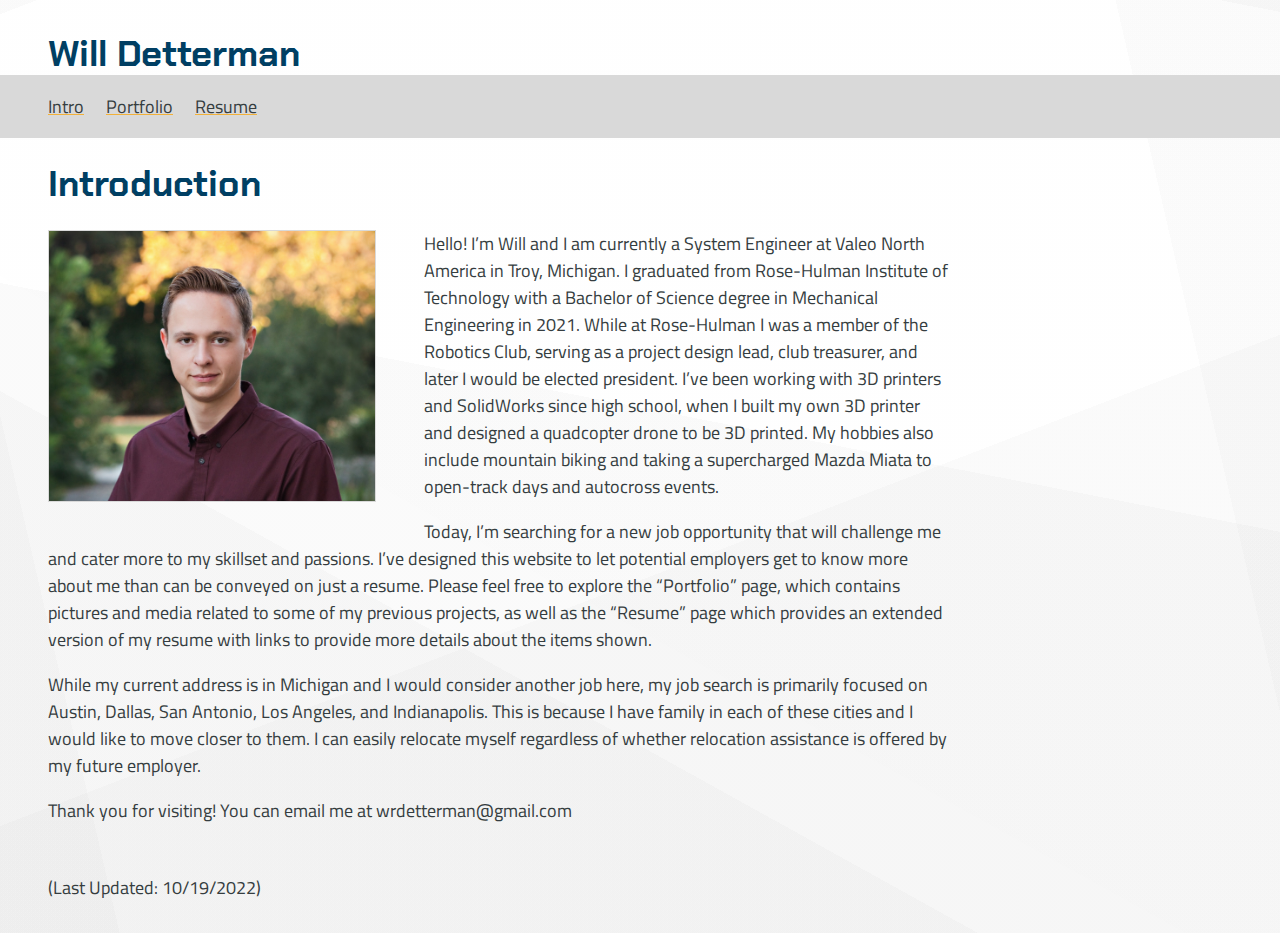
==== index.html @ d5c5abf9 "Added to intro" ====
<!DOCTYPE html>
<html lang="en">
  <head>
    <meta charset="utf-8" />
    <meta name="viewport" content="width=device-width, initial-scale=1" />
    <title>Will Detterman's Portfolio Site</title>
    <link rel="stylesheet" href="styles/normalize.css" />
    <link rel="stylesheet" href="styles/main.css" />
    <link rel="apple-touch-icon" sizes="180x180" href="/images/icon/apple-touch-icon.png">
    <link rel="icon" type="image/png" sizes="32x32" href="/images/icon/favicon-32x32.png">
    <link rel="icon" type="image/png" sizes="16x16" href="/images/icon/favicon-16x16.png">
    <link rel="manifest" href="/images/icon/site.webmanifest">
  </head>
  <body id="about">
    <header>
      <h1> Will Detterman</h1>
    </header>
   
    <nav id="navbar">
      <ul>
        <li><a href="index.html">Intro</a></li>
        <li><a href="portfolio.html">Portfolio</a></li>
        <li><a href="resume.html">Resume</a></li>
      </ul>
    </nav>
    <main>
      <h1>Introduction</h1>
    <img src="images/avatar.jpg">
    <p>Hello! I’m Will and I am currently a System Engineer at Valeo North America in Troy, Michigan. I graduated from Rose-Hulman Institute of Technology with a Bachelor of Science degree in Mechanical Engineering in 2021. While at Rose-Hulman I was a member of the Robotics Club, serving as a project design lead, club treasurer, and later I would be elected president. I’ve been working with 3D printers and SolidWorks since high school, when I built my own 3D printer and designed a quadcopter drone to be 3D printed. My hobbies also include mountain biking and taking a supercharged Mazda Miata to open-track days and autocross events. </p>
    <p>Today, I’m searching for a new job opportunity that will challenge me and cater more to my skillset and passions. I’ve designed this website to let potential employers get to know more about me than can be conveyed on just a resume. Please feel free to explore the “Portfolio” page, which contains pictures and media related to some of my previous projects, as well as the “Resume” page which provides an extended version of my resume with links to provide more details about the items shown.  </p>
    <p>While my current address is in Michigan and I would consider another job here, my job search is primarily focused on Austin, Dallas, San Antonio, Los Angeles, and Indianapolis. This is because I have family in each of these cities and I would like to move closer to them. I can easily relocate myself regardless of whether relocation assistance is offered by my future employer. </p>
    <p>Thank you for visiting! You can email me at wrdetterman@gmail.com</p>
    <footer>
      (Last Updated: 10/19/2022)
    </footer>
    </main>
    
    <script src="scripts/main.js"></script>
  </body>
</html>
---- styles/main.css ----
@import url('https://fonts.googleapis.com/css2?family=Chakra+Petch&display=swap');
@import url('https://fonts.googleapis.com/css2?family=Chakra+Petch&family=Titillium+Web&display=swap'); 

 :root {
     --vertical-space: 2rem;
     --horizontal-space: 3rem;

     --light-color:#D9D9D9;
     --body-color:#353D40;
     --heading-color:#003F63;
     --contrast-color:#F2B138;
 }
 
 
 body {
    /*padding-left: 4em; */
    font-size: 18px;
    line-height: 1.5;
    font-family: 'Titillium Web', regular; 
    color: var(--body-color);   
    background-image: linear-gradient(339deg, rgba(47, 47, 47,0.02) 0%, rgba(47, 47, 47,0.02) 42%,transparent 42%, transparent 99%,rgba(17, 17, 17,0.02) 99%, rgba(17, 17, 17,0.02) 100%),linear-gradient(257deg, rgba(65, 65, 65,0.02) 0%, rgba(65, 65, 65,0.02) 11%,transparent 11%, transparent 92%,rgba(53, 53, 53,0.02) 92%, rgba(53, 53, 53,0.02) 100%),linear-gradient(191deg, rgba(5, 5, 5,0.02) 0%, rgba(5, 5, 5,0.02) 1%,transparent 1%, transparent 45%,rgba(19, 19, 19,0.02) 45%, rgba(19, 19, 19,0.02) 100%),linear-gradient(29deg, rgba(28, 28, 28,0.02) 0%, rgba(28, 28, 28,0.02) 33%,transparent 33%, transparent 40%,rgba(220, 220, 220,0.02) 40%, rgba(220, 220, 220,0.02) 100%),linear-gradient(90deg, rgb(255,255,255),rgb(255,255,255));
}

h1, h2, h3 {
    line-height: 1.2; 
    font-family: 'Chakra Petch', regular; 
    color: var(--heading-color); 
}

a {
    color: var(--body-color);
    text-decoration-color: var(--contrast-color);
}

a:hover {
    color: var(--contrast-color);
}

body#about img {
    height: 15em;
    display: inline;
    margin-right: var(--horizontal-space);
    margin-bottom: var(--vertical-space); 
    border: 1px solid var(--light-color); 
}
@media screen and (min-width: 25em) {
    body#about img {
    float:left; 
    }
}

body#portfolio img{
    /* height: 25em; */
}

p {
    max-width: 50em;
}

body {
    display: grid;
    grid-template-areas: "head head"
                         "nav nav"
                         "main main"
                         "foot foot";
    grid-template-columns: auto 4fr;
    grid-template-rows: auto auto 1fr auto; 
}

@media Screen and (min-width: 25em){
    body {
        grid-template-areas: "head head"
                            "nav nav"
                             "main main"
                             "foot foot";
        grid-template-rows: auto 1fr auto; 
    }
}

body > * {
    padding-left: var(--horizontal-space);
    padding-right: var(--horizontal-space);
}

body > header {
    grid-area: head;

}

body > nav {
    grid-area: nav;
    background-color:var(--light-color);
}

body > nav ul {
    list-style-type: none;
    padding: 0;
}

body > nav ul li {
    display: inline-block; 
    padding-right: 1em; 
}

body > main {
    grid-area: main;

}

body > footer {
    grid-area: foot;

}

header, footer {
    padding-top: var(--vertical-space);
    padding-bottom: var(--vertical-space);
}

header {
    padding-bottom: 0; 
}

header h1, footer h1 {
    margin: 0;
}

body#portfolio ul#portfolioItems {
    display: flex;
    flex-wrap: wrap;
    flex: 1; 
    list-style-type: nonw;
    padding: 0;
}

body#portfolio ul#portfolioItems li {
    flex-basis: 48%;
    padding-right: 2%;
}

@media Screen and (min-width: 25em){
    body#portfolio ul#portfolioItems li {
        flex-basis: 48%;
        padding-right: 2%; 
    }
    }

body#portfolio ul#portfolioItems li img {
    max-width: 100%; 
}

.sticky {
    position: fixed;
    top: 0;
    width: 100%;
  }
  
  .sticky + .content {
    padding-top: 60px;
  }
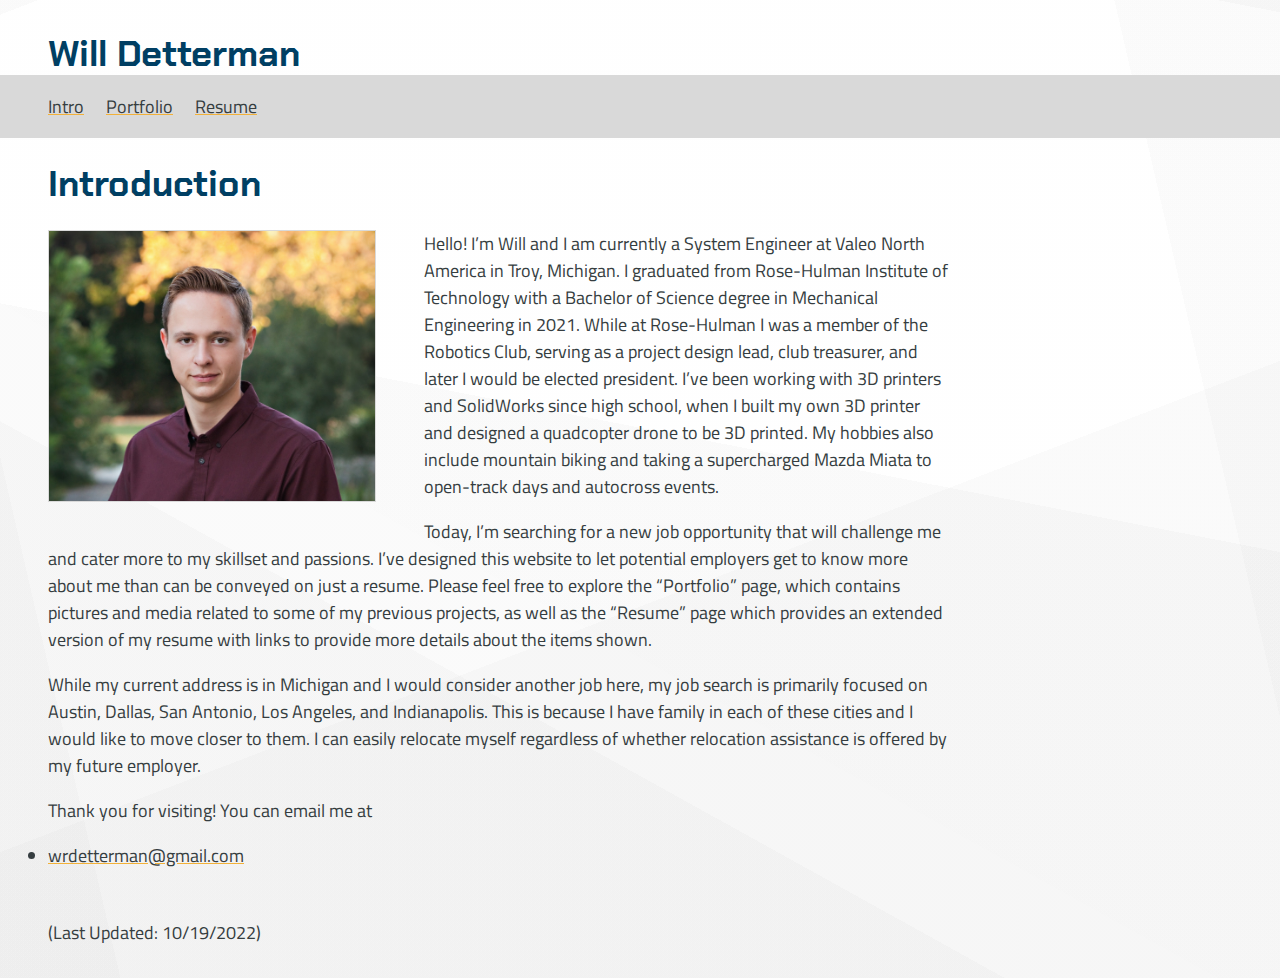
==== commit fc7b298f: "Email link on intro page" ====
--- a/index.html
+++ b/index.html
@@ -29,7 +29,7 @@
     <p>Hello! I’m Will and I am currently a System Engineer at Valeo North America in Troy, Michigan. I graduated from Rose-Hulman Institute of Technology with a Bachelor of Science degree in Mechanical Engineering in 2021. While at Rose-Hulman I was a member of the Robotics Club, serving as a project design lead, club treasurer, and later I would be elected president. I’ve been working with 3D printers and SolidWorks since high school, when I built my own 3D printer and designed a quadcopter drone to be 3D printed. My hobbies also include mountain biking and taking a supercharged Mazda Miata to open-track days and autocross events. </p>
     <p>Today, I’m searching for a new job opportunity that will challenge me and cater more to my skillset and passions. I’ve designed this website to let potential employers get to know more about me than can be conveyed on just a resume. Please feel free to explore the “Portfolio” page, which contains pictures and media related to some of my previous projects, as well as the “Resume” page which provides an extended version of my resume with links to provide more details about the items shown.  </p>
     <p>While my current address is in Michigan and I would consider another job here, my job search is primarily focused on Austin, Dallas, San Antonio, Los Angeles, and Indianapolis. This is because I have family in each of these cities and I would like to move closer to them. I can easily relocate myself regardless of whether relocation assistance is offered by my future employer. </p>
-    <p>Thank you for visiting! You can email me at wrdetterman@gmail.com</p>
+    <p>Thank you for visiting! You can email me at <li><a href="mailto:wrdetterman@gmail.com">wrdetterman@gmail.com</a></li></p>
     <footer>
       (Last Updated: 10/19/2022)
     </footer>
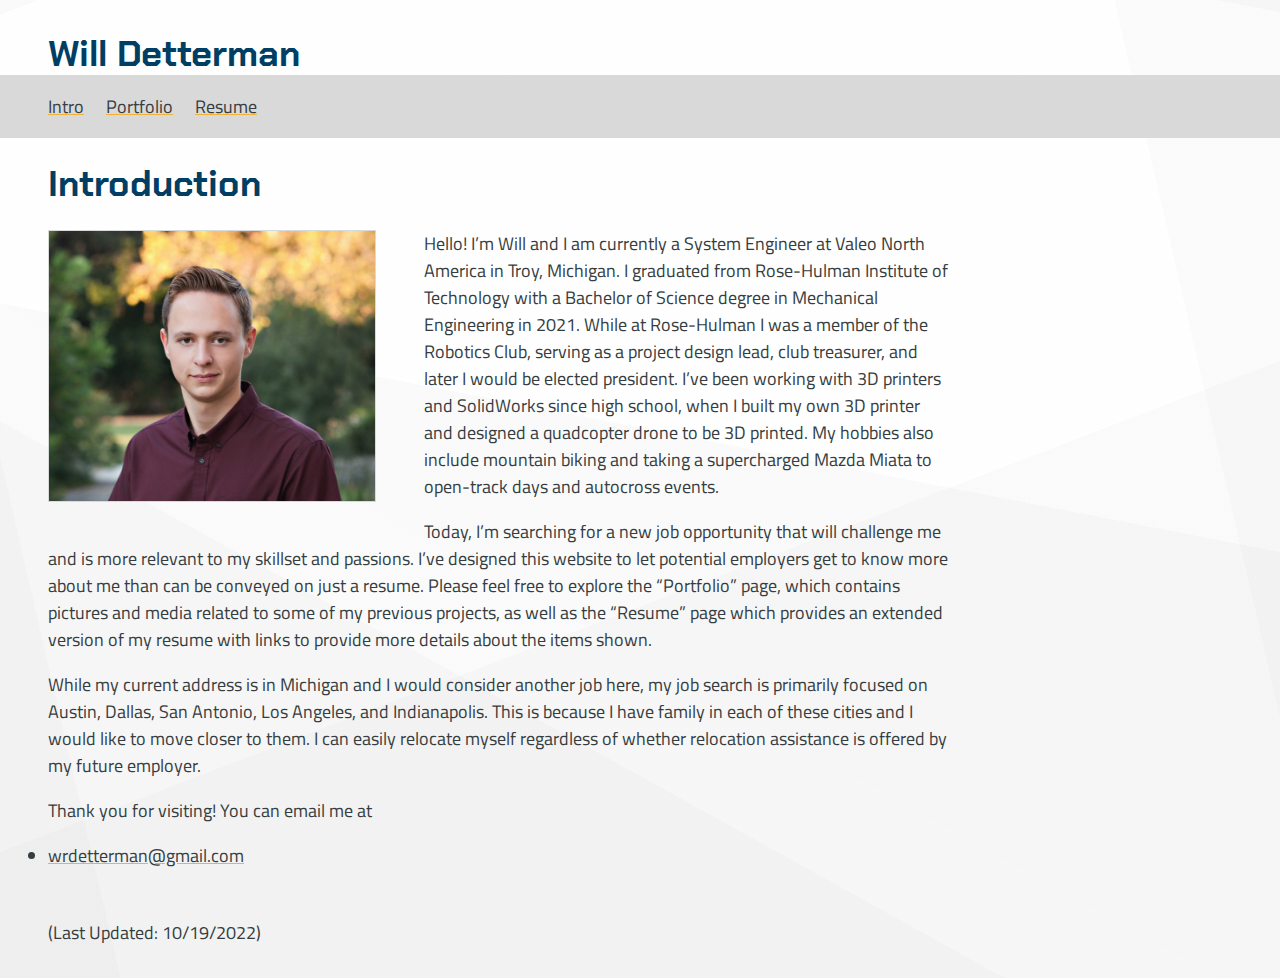
==== commit f3690594: "Update index.html" ====
--- a/index.html
+++ b/index.html
@@ -27,7 +27,7 @@
       <h1>Introduction</h1>
     <img src="images/avatar.jpg">
     <p>Hello! I’m Will and I am currently a System Engineer at Valeo North America in Troy, Michigan. I graduated from Rose-Hulman Institute of Technology with a Bachelor of Science degree in Mechanical Engineering in 2021. While at Rose-Hulman I was a member of the Robotics Club, serving as a project design lead, club treasurer, and later I would be elected president. I’ve been working with 3D printers and SolidWorks since high school, when I built my own 3D printer and designed a quadcopter drone to be 3D printed. My hobbies also include mountain biking and taking a supercharged Mazda Miata to open-track days and autocross events. </p>
-    <p>Today, I’m searching for a new job opportunity that will challenge me and cater more to my skillset and passions. I’ve designed this website to let potential employers get to know more about me than can be conveyed on just a resume. Please feel free to explore the “Portfolio” page, which contains pictures and media related to some of my previous projects, as well as the “Resume” page which provides an extended version of my resume with links to provide more details about the items shown.  </p>
+    <p>Today, I’m searching for a new job opportunity that will challenge me and is more relevant to my skillset and passions. I’ve designed this website to let potential employers get to know more about me than can be conveyed on just a resume. Please feel free to explore the “Portfolio” page, which contains pictures and media related to some of my previous projects, as well as the “Resume” page which provides an extended version of my resume with links to provide more details about the items shown.  </p>
     <p>While my current address is in Michigan and I would consider another job here, my job search is primarily focused on Austin, Dallas, San Antonio, Los Angeles, and Indianapolis. This is because I have family in each of these cities and I would like to move closer to them. I can easily relocate myself regardless of whether relocation assistance is offered by my future employer. </p>
     <p>Thank you for visiting! You can email me at <li><a href="mailto:wrdetterman@gmail.com">wrdetterman@gmail.com</a></li></p>
     <footer>
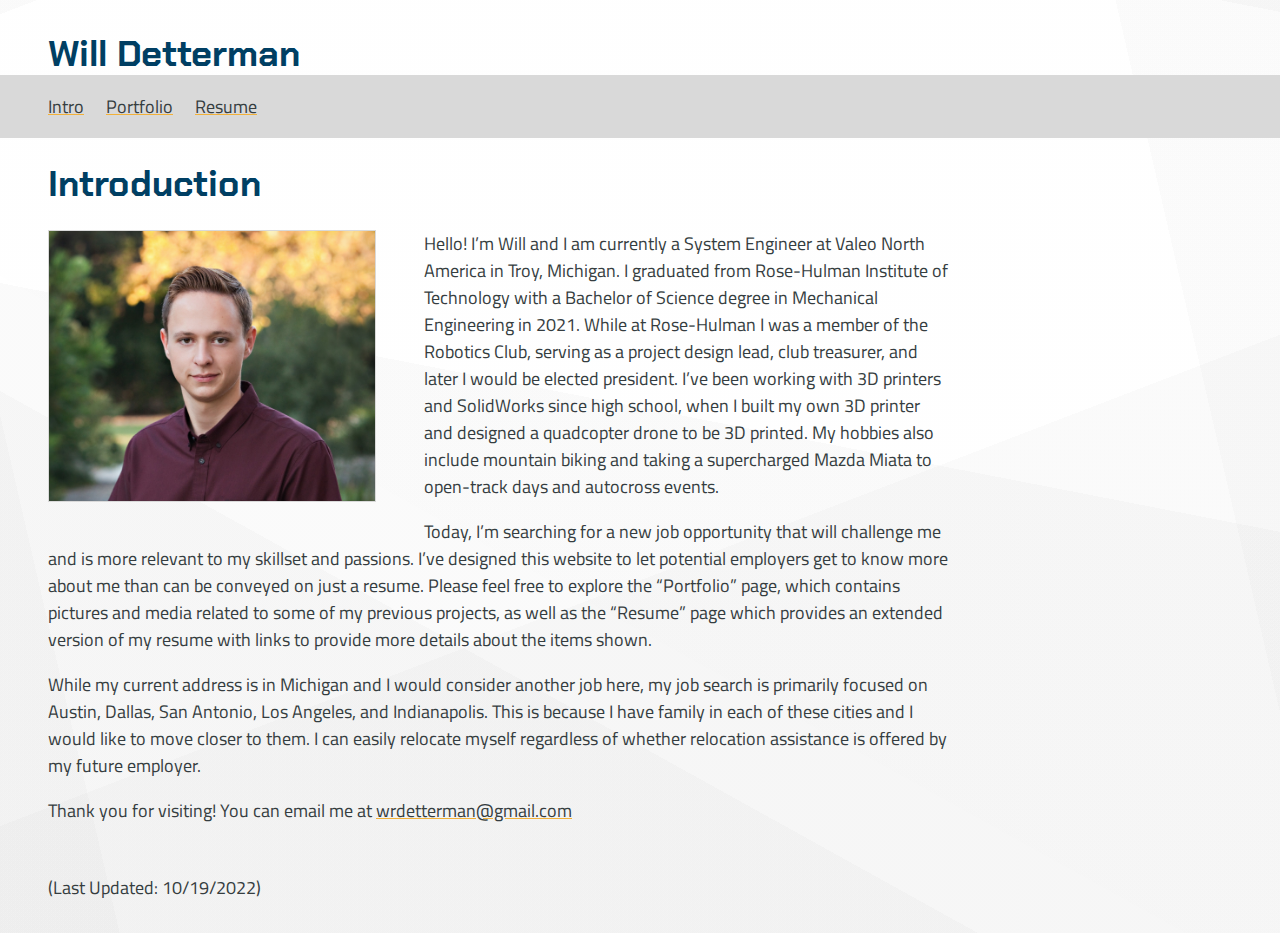
==== commit 666911c0: "Update index.html" ====
--- a/index.html
+++ b/index.html
@@ -29,7 +29,7 @@
     <p>Hello! I’m Will and I am currently a System Engineer at Valeo North America in Troy, Michigan. I graduated from Rose-Hulman Institute of Technology with a Bachelor of Science degree in Mechanical Engineering in 2021. While at Rose-Hulman I was a member of the Robotics Club, serving as a project design lead, club treasurer, and later I would be elected president. I’ve been working with 3D printers and SolidWorks since high school, when I built my own 3D printer and designed a quadcopter drone to be 3D printed. My hobbies also include mountain biking and taking a supercharged Mazda Miata to open-track days and autocross events. </p>
     <p>Today, I’m searching for a new job opportunity that will challenge me and is more relevant to my skillset and passions. I’ve designed this website to let potential employers get to know more about me than can be conveyed on just a resume. Please feel free to explore the “Portfolio” page, which contains pictures and media related to some of my previous projects, as well as the “Resume” page which provides an extended version of my resume with links to provide more details about the items shown.  </p>
     <p>While my current address is in Michigan and I would consider another job here, my job search is primarily focused on Austin, Dallas, San Antonio, Los Angeles, and Indianapolis. This is because I have family in each of these cities and I would like to move closer to them. I can easily relocate myself regardless of whether relocation assistance is offered by my future employer. </p>
-    <p>Thank you for visiting! You can email me at <li><a href="mailto:wrdetterman@gmail.com">wrdetterman@gmail.com</a></li></p>
+    <p>Thank you for visiting! You can email me at <a href="mailto:wrdetterman@gmail.com">wrdetterman@gmail.com</a></p>
     <footer>
       (Last Updated: 10/19/2022)
     </footer>
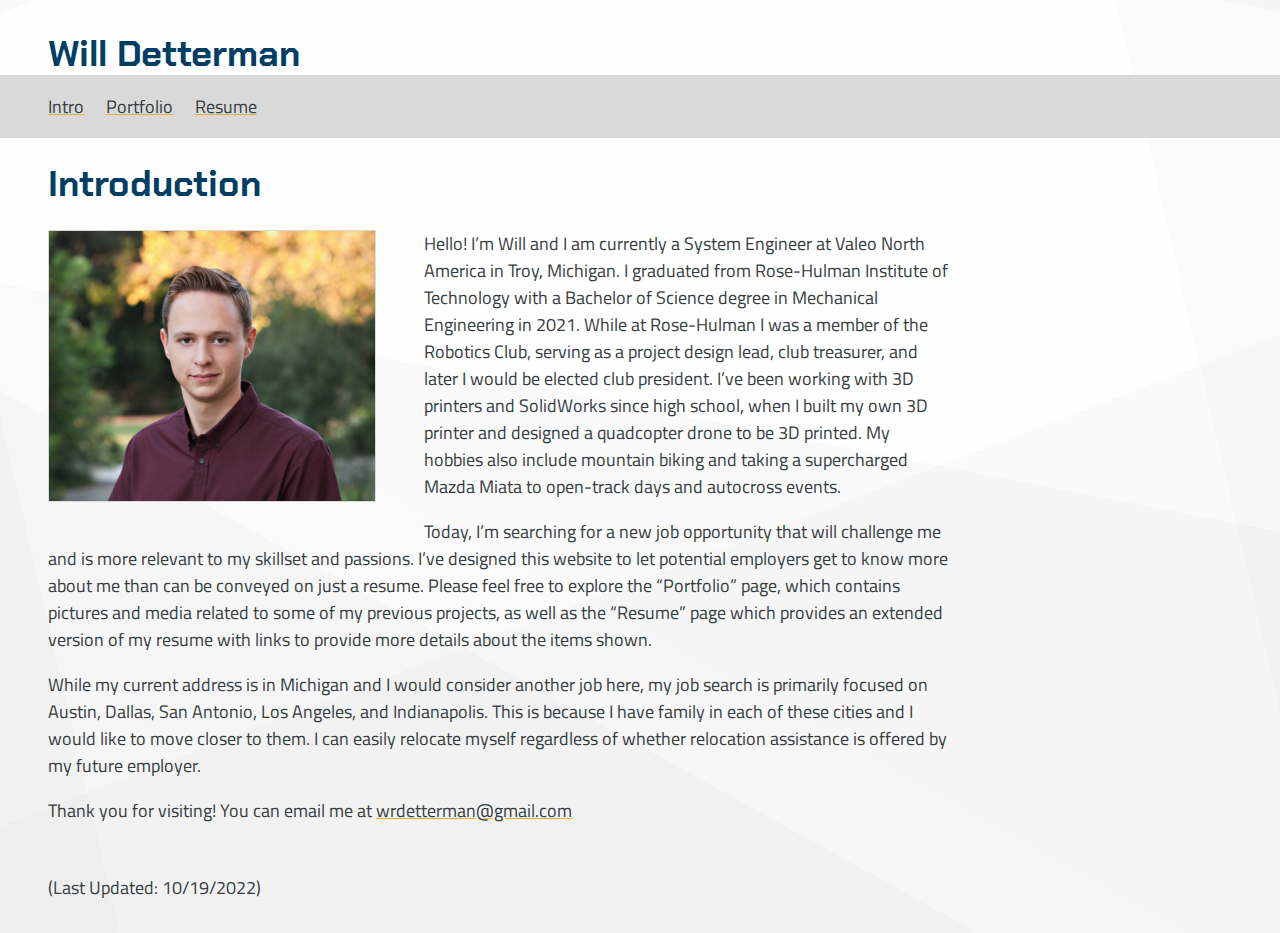
==== commit 49688f0c: "update resume.html" ====
--- a/index.html
+++ b/index.html
@@ -26,7 +26,7 @@
     <main>
       <h1>Introduction</h1>
     <img src="images/avatar.jpg">
-    <p>Hello! I’m Will and I am currently a System Engineer at Valeo North America in Troy, Michigan. I graduated from Rose-Hulman Institute of Technology with a Bachelor of Science degree in Mechanical Engineering in 2021. While at Rose-Hulman I was a member of the Robotics Club, serving as a project design lead, club treasurer, and later I would be elected president. I’ve been working with 3D printers and SolidWorks since high school, when I built my own 3D printer and designed a quadcopter drone to be 3D printed. My hobbies also include mountain biking and taking a supercharged Mazda Miata to open-track days and autocross events. </p>
+    <p>Hello! I’m Will and I am currently a System Engineer at Valeo North America in Troy, Michigan. I graduated from Rose-Hulman Institute of Technology with a Bachelor of Science degree in Mechanical Engineering in 2021. While at Rose-Hulman I was a member of the Robotics Club, serving as a project design lead, club treasurer, and later I would be elected club president. I’ve been working with 3D printers and SolidWorks since high school, when I built my own 3D printer and designed a quadcopter drone to be 3D printed. My hobbies also include mountain biking and taking a supercharged Mazda Miata to open-track days and autocross events. </p>
     <p>Today, I’m searching for a new job opportunity that will challenge me and is more relevant to my skillset and passions. I’ve designed this website to let potential employers get to know more about me than can be conveyed on just a resume. Please feel free to explore the “Portfolio” page, which contains pictures and media related to some of my previous projects, as well as the “Resume” page which provides an extended version of my resume with links to provide more details about the items shown.  </p>
     <p>While my current address is in Michigan and I would consider another job here, my job search is primarily focused on Austin, Dallas, San Antonio, Los Angeles, and Indianapolis. This is because I have family in each of these cities and I would like to move closer to them. I can easily relocate myself regardless of whether relocation assistance is offered by my future employer. </p>
     <p>Thank you for visiting! You can email me at <a href="mailto:wrdetterman@gmail.com">wrdetterman@gmail.com</a></p>
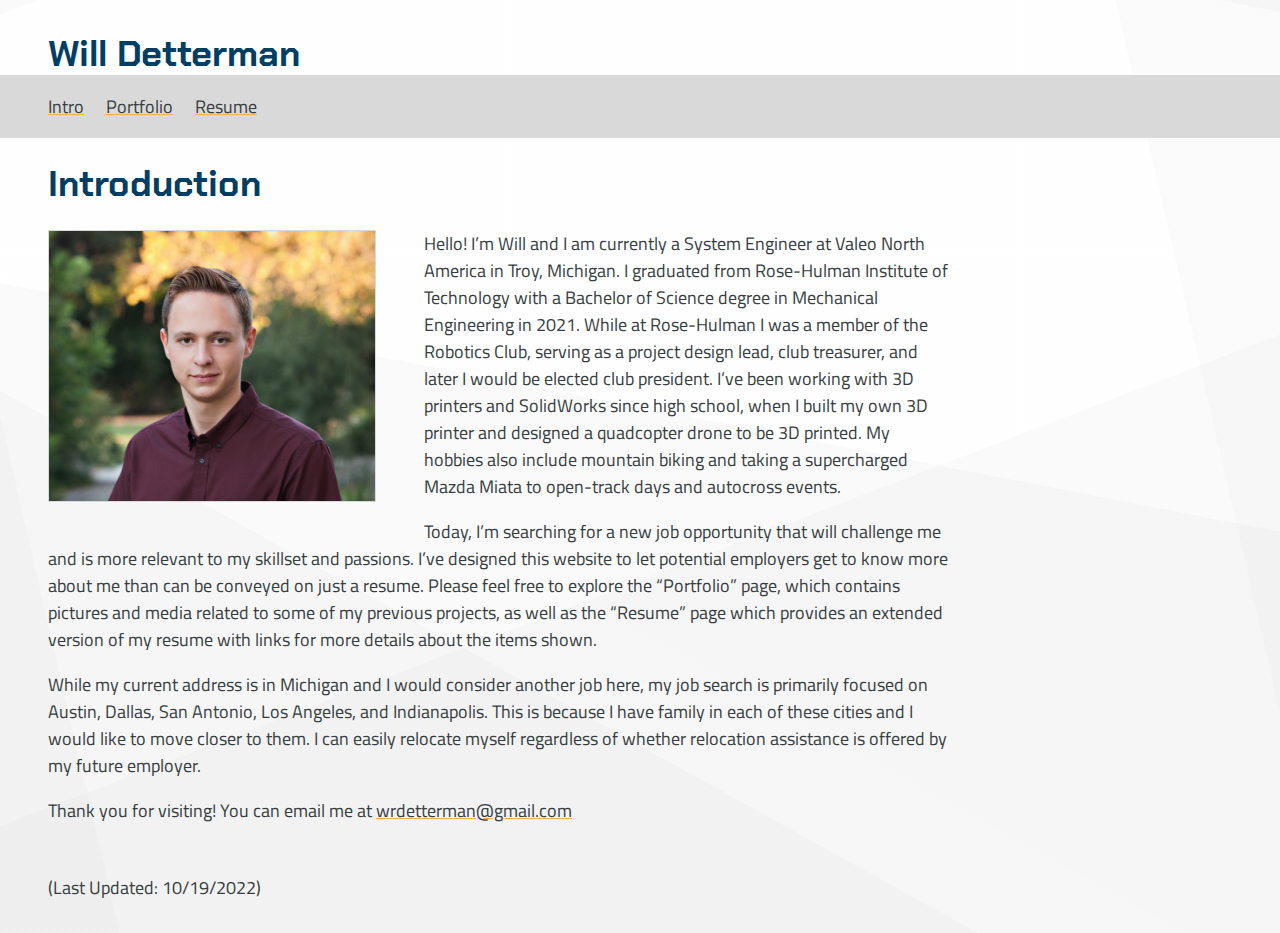
==== commit 773d5abc: "attempting collapsible buttons" ====
--- a/index.html
+++ b/index.html
@@ -27,7 +27,7 @@
       <h1>Introduction</h1>
     <img src="images/avatar.jpg">
     <p>Hello! I’m Will and I am currently a System Engineer at Valeo North America in Troy, Michigan. I graduated from Rose-Hulman Institute of Technology with a Bachelor of Science degree in Mechanical Engineering in 2021. While at Rose-Hulman I was a member of the Robotics Club, serving as a project design lead, club treasurer, and later I would be elected club president. I’ve been working with 3D printers and SolidWorks since high school, when I built my own 3D printer and designed a quadcopter drone to be 3D printed. My hobbies also include mountain biking and taking a supercharged Mazda Miata to open-track days and autocross events. </p>
-    <p>Today, I’m searching for a new job opportunity that will challenge me and is more relevant to my skillset and passions. I’ve designed this website to let potential employers get to know more about me than can be conveyed on just a resume. Please feel free to explore the “Portfolio” page, which contains pictures and media related to some of my previous projects, as well as the “Resume” page which provides an extended version of my resume with links to provide more details about the items shown.  </p>
+    <p>Today, I’m searching for a new job opportunity that will challenge me and is more relevant to my skillset and passions. I’ve designed this website to let potential employers get to know more about me than can be conveyed on just a resume. Please feel free to explore the “Portfolio” page, which contains pictures and media related to some of my previous projects, as well as the “Resume” page which provides an extended version of my resume with links for more details about the items shown.  </p>
     <p>While my current address is in Michigan and I would consider another job here, my job search is primarily focused on Austin, Dallas, San Antonio, Los Angeles, and Indianapolis. This is because I have family in each of these cities and I would like to move closer to them. I can easily relocate myself regardless of whether relocation assistance is offered by my future employer. </p>
     <p>Thank you for visiting! You can email me at <a href="mailto:wrdetterman@gmail.com">wrdetterman@gmail.com</a></p>
     <footer>
--- a/styles/main.css
+++ b/styles/main.css
@@ -157,4 +157,30 @@
   
   .sticky + .content {
     padding-top: 60px;
-  }+  }
+
+   /* Style the button that is used to open and close the collapsible content */
+.collapsible {
+    background-color: #eee;
+    color: #444;
+    cursor: pointer;
+    padding: 18px;
+    width: 100%;
+    border: none;
+    text-align: left;
+    outline: none;
+    font-size: 15px;
+  }
+  
+  /* Add a background color to the button if it is clicked on (add the .active class with JS), and when you move the mouse over it (hover) */
+  .active, .collapsible:hover {
+    background-color: #ccc;
+  }
+  
+  /* Style the collapsible content. Note: hidden by default */
+  .content {
+    padding: 0 18px;
+    display: none;
+    overflow: hidden;
+    background-color: #f1f1f1;
+  } 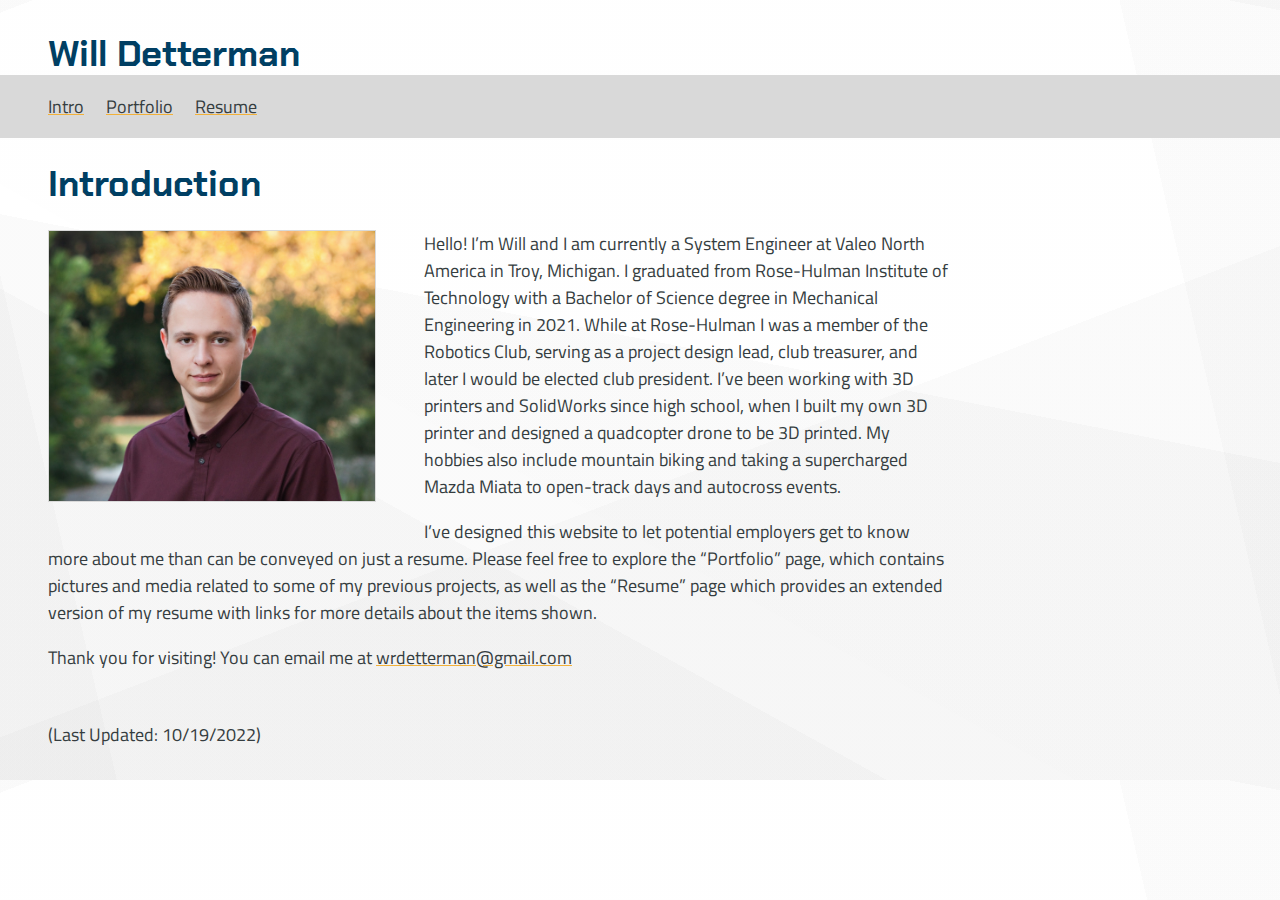
==== commit dc3bf936: "updates 10-21" ====
--- a/index.html
+++ b/index.html
@@ -27,8 +27,7 @@
       <h1>Introduction</h1>
     <img src="images/avatar.jpg">
     <p>Hello! I’m Will and I am currently a System Engineer at Valeo North America in Troy, Michigan. I graduated from Rose-Hulman Institute of Technology with a Bachelor of Science degree in Mechanical Engineering in 2021. While at Rose-Hulman I was a member of the Robotics Club, serving as a project design lead, club treasurer, and later I would be elected club president. I’ve been working with 3D printers and SolidWorks since high school, when I built my own 3D printer and designed a quadcopter drone to be 3D printed. My hobbies also include mountain biking and taking a supercharged Mazda Miata to open-track days and autocross events. </p>
-    <p>Today, I’m searching for a new job opportunity that will challenge me and is more relevant to my skillset and passions. I’ve designed this website to let potential employers get to know more about me than can be conveyed on just a resume. Please feel free to explore the “Portfolio” page, which contains pictures and media related to some of my previous projects, as well as the “Resume” page which provides an extended version of my resume with links for more details about the items shown.  </p>
-    <p>While my current address is in Michigan and I would consider another job here, my job search is primarily focused on Austin, Dallas, San Antonio, Los Angeles, and Indianapolis. This is because I have family in each of these cities and I would like to move closer to them. I can easily relocate myself regardless of whether relocation assistance is offered by my future employer. </p>
+    <p>I’ve designed this website to let potential employers get to know more about me than can be conveyed on just a resume. Please feel free to explore the “Portfolio” page, which contains pictures and media related to some of my previous projects, as well as the “Resume” page which provides an extended version of my resume with links for more details about the items shown.  </p>
     <p>Thank you for visiting! You can email me at <a href="mailto:wrdetterman@gmail.com">wrdetterman@gmail.com</a></p>
     <footer>
       (Last Updated: 10/19/2022)
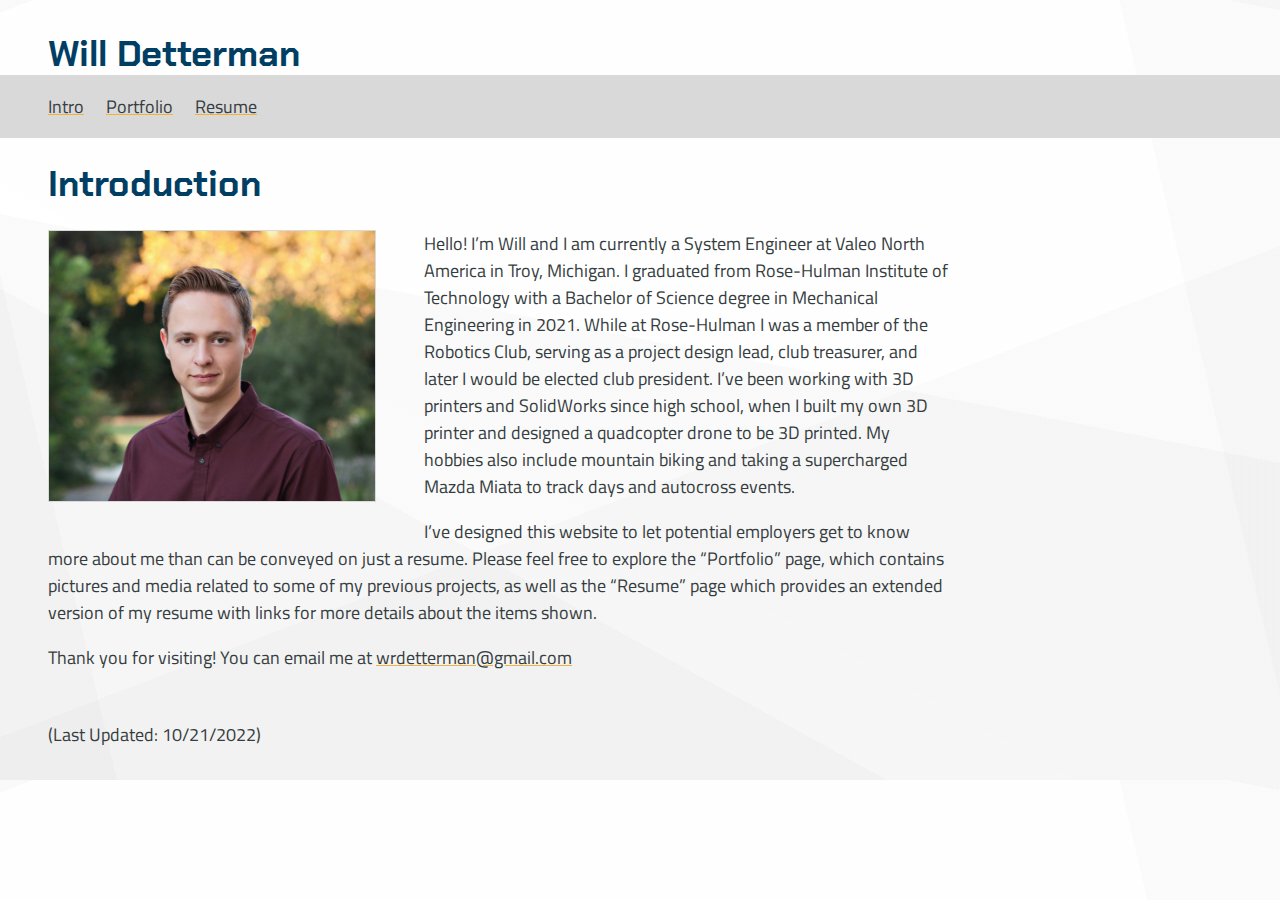
==== commit 246a9a4e: "Updates to resume" ====
--- a/index.html
+++ b/index.html
@@ -26,11 +26,11 @@
     <main>
       <h1>Introduction</h1>
     <img src="images/avatar.jpg">
-    <p>Hello! I’m Will and I am currently a System Engineer at Valeo North America in Troy, Michigan. I graduated from Rose-Hulman Institute of Technology with a Bachelor of Science degree in Mechanical Engineering in 2021. While at Rose-Hulman I was a member of the Robotics Club, serving as a project design lead, club treasurer, and later I would be elected club president. I’ve been working with 3D printers and SolidWorks since high school, when I built my own 3D printer and designed a quadcopter drone to be 3D printed. My hobbies also include mountain biking and taking a supercharged Mazda Miata to open-track days and autocross events. </p>
+    <p>Hello! I’m Will and I am currently a System Engineer at Valeo North America in Troy, Michigan. I graduated from Rose-Hulman Institute of Technology with a Bachelor of Science degree in Mechanical Engineering in 2021. While at Rose-Hulman I was a member of the Robotics Club, serving as a project design lead, club treasurer, and later I would be elected club president. I’ve been working with 3D printers and SolidWorks since high school, when I built my own 3D printer and designed a quadcopter drone to be 3D printed. My hobbies also include mountain biking and taking a supercharged Mazda Miata to track days and autocross events. </p>
     <p>I’ve designed this website to let potential employers get to know more about me than can be conveyed on just a resume. Please feel free to explore the “Portfolio” page, which contains pictures and media related to some of my previous projects, as well as the “Resume” page which provides an extended version of my resume with links for more details about the items shown.  </p>
     <p>Thank you for visiting! You can email me at <a href="mailto:wrdetterman@gmail.com">wrdetterman@gmail.com</a></p>
     <footer>
-      (Last Updated: 10/19/2022)
+      (Last Updated: 10/21/2022)
     </footer>
     </main>
     
